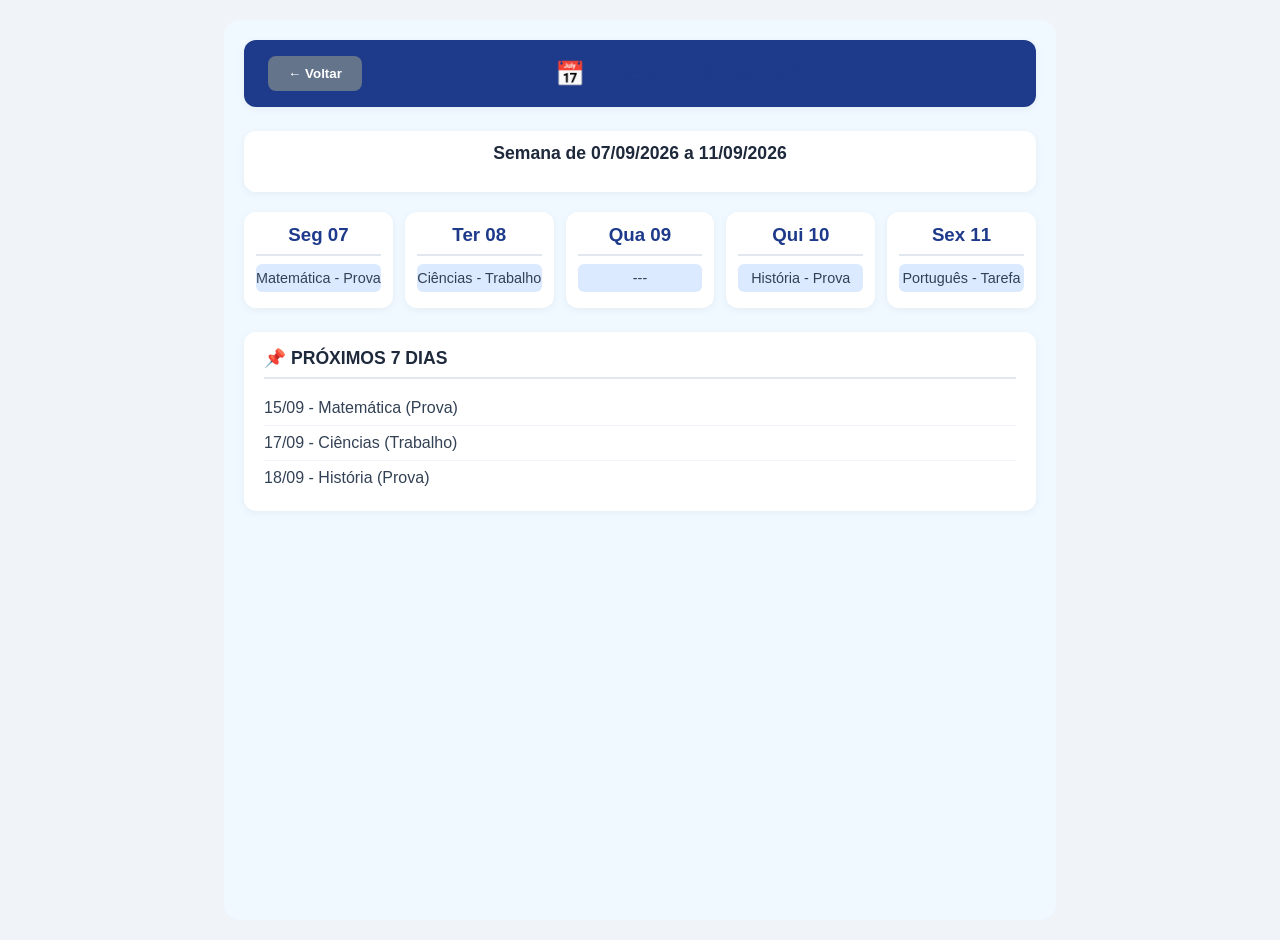
==== agenda.html @ eaa80289 "Renomeia tela inicial para dashboard e corrige navegação" ====
<!DOCTYPE html>
<html lang="pt-br">
<head>
    <meta charset="UTF-8" />
    <meta name="viewport" content="width=device-width, initial-scale=1.0" />
    <title>SDE - Agenda</title>
    <link rel="stylesheet" href="css/style.css" />
</head>
<body>
    <div class="container-agenda">
        <!-- Cabeçalho -->
        <header class="header-agenda">
            <button class="btn-voltar" id="btnVoltar">← Voltar</button>
            <h1>📅 AGENDA SEMANAL</h1>
            <span></span>
        </header>

        <!-- Semana atual -->
        <section class="semana-atual">
            <h2 id="semanaTitulo">Semana de 07/09/2026 a 11/09/2026</h2>
        </section>

        <!-- Dias da semana -->
        <div class="dias-semana-agenda">
            <div class="dia">
                <h3>Seg 07</h3>
                <ul>
                    <li class="evento">Matemática - Prova</li>
                </ul>
            </div>
            <div class="dia">
                <h3>Ter 08</h3>
                <ul>
                    <li class="evento">Ciências - Trabalho</li>
                </ul>
            </div>
            <div class="dia">
                <h3>Qua 09</h3>
                <ul>
                    <li class="evento">---</li>
                </ul>
            </div>
            <div class="dia">
                <h3>Qui 10</h3>
                <ul>
                    <li class="evento">História - Prova</li>
                </ul>
            </div>
            <div class="dia">
                <h3>Sex 11</h3>
                <ul>
                    <li class="evento">Português - Tarefa</li>
                </ul>
            </div>
        </div>

        <!-- Próximos 7 dias -->
        <section class="proximos-dias">
            <h2>📌 PRÓXIMOS 7 DIAS</h2>
            <ul>
                <li>15/09 - Matemática (Prova)</li>
                <li>17/09 - Ciências (Trabalho)</li>
                <li>18/09 - História (Prova)</li>
            </ul>
        </section>
    </div>

    <script src="js/script.js"></script>
</body>
</html>
---- css/style.css ----
/* ===== RESET GERAL ===== */
* {
    margin: 0;
    padding: 0;
    box-sizing: border-box;
}

body {
    font-family: 'Segoe UI', Tahoma, Geneva, Verdana, sans-serif;
    background-color: #f0f4f8;
    display: flex;
    justify-content: center;
    align-items: center;
    min-height: 100vh;
    padding: 20px;
}

.container {
    background-color: #ffffff;
    max-width: 400px;
    width: 100%;
    padding: 40px 30px;
    border-radius: 16px;
    box-shadow: 0 8px 24px rgba(0, 0, 0, 0.1);
    text-align: center;
}

/* ===== LOGO ===== */
.logo h1 {
    font-size: 2.2rem;
    color: #1e3a8a;
    margin-bottom: 4px;
}

.logo p {
    color: #64748b;
    font-size: 0.95rem;
    margin-bottom: 28px;
}

/* ===== FORMULÁRIO ===== */
.form {
    display: flex;
    flex-direction: column;
    gap: 14px;
    text-align: left;
}

.form label {
    font-weight: 600;
    font-size: 0.9rem;
    color: #1e293b;
}

.form input {
    padding: 12px 16px;
    border: 2px solid #e2e8f0;
    border-radius: 8px;
    font-size: 1rem;
    transition: border-color 0.3s;
    width: 100%;
}

.form input:focus {
    border-color: #3b82f6;
    outline: none;
}

.btn-entrar {
    background-color: #3b82f6;
    color: #ffffff;
    border: none;
    padding: 14px;
    border-radius: 8px;
    font-size: 1.1rem;
    font-weight: 700;
    cursor: pointer;
    transition: background-color 0.3s;
    margin-top: 8px;
}

.btn-entrar:hover {
    background-color: #1e4a8a;
}

/* ===== LINKS ===== */
.links {
    margin-top: 24px;
    display: flex;
    flex-direction: column;
    gap: 8px;
}

.links a {
    color: #3b82f6;
    text-decoration: none;
    font-size: 0.95rem;
}

.links a:hover {
    text-decoration: underline;
}

.esqueceu {
    font-size: 0.85rem;
    color: #94a3b8;
}/* ===== TELA DE CADASTRO ===== */
select {
    padding: 12px 16px;
    border: 2px solid #e2e8f0;
    border-radius: 8px;
    font-size: 1rem;
    background-color: #fff;
    width: 100%;
    appearance: none;
    transition: border-color 0.3s;
}

select:focus {
    border-color: #3b82f6;
    outline: none;
}

.btn-cadastrar {
    background-color: #10b981;
    color: #ffffff;
    border: none;
    padding: 14px;
    border-radius: 8px;
    font-size: 1.1rem;
    font-weight: 700;
    cursor: pointer;
    transition: background-color 0.3s;
    margin-top: 8px;
}

.btn-cadastrar:hover {
    background-color: #059669;
}
/* ===== TELA DE DASHBOARD ===== */
.container-dashboard {
    max-width: 900px;
    margin: 0 auto;
    padding: 20px;
    background-color: #f8fafc;
    min-height: 100vh;
}

/* Cabeçalho */
.header {
    display: flex;
    justify-content: space-between;
    align-items: center;
    background-color: #ffffff;
    padding: 16px 24px;
    border-radius: 12px;
    box-shadow: 0 2px 8px rgba(0,0,0,0.05);
    margin-bottom: 24px;
}

.saudacao {
    font-size: 1.3rem;
    color: #1e293b;
}

.data-atual {
    font-size: 0.9rem;
    color: #64748b;
    display: block;
}

.btn-sair {
    background-color: #ef4444;
    color: white;
    border: none;
    padding: 8px 18px;
    border-radius: 8px;
    font-weight: 600;
    cursor: pointer;
    transition: background-color 0.3s;
}

.btn-sair:hover {
    background-color: #dc2626;
}

/* Calendário Resumido */
.calendario-resumo {
    background-color: #ffffff;
    padding: 20px;
    border-radius: 12px;
    box-shadow: 0 2px 8px rgba(0,0,0,0.05);
    margin-bottom: 24px;
}

.calendario-resumo h2 {
    text-align: center;
    color: #1e3a8a;
    margin-bottom: 12px;
}

.dias-semana {
    display: grid;
    grid-template-columns: repeat(7, 1fr);
    text-align: center;
    font-weight: 600;
    color: #64748b;
    margin-bottom: 6px;
}

.dias-mes {
    display: grid;
    grid-template-columns: repeat(7, 1fr);
    text-align: center;
    gap: 4px;
}

.dias-mes span {
    padding: 6px 0;
    border-radius: 6px;
    background-color: #f1f5f9;
    font-size: 0.9rem;
}

.dias-mes .hoje {
    background-color: #3b82f6;
    color: white;
    font-weight: 700;
}

/* Provas e Metas */
.provas-semana, .metas-estudo {
    background-color: #ffffff;
    padding: 16px 20px;
    border-radius: 12px;
    box-shadow: 0 2px 8px rgba(0,0,0,0.05);
    margin-bottom: 16px;
}

.provas-semana h2, .metas-estudo h2 {
    color: #1e293b;
    font-size: 1.1rem;
    border-bottom: 2px solid #e2e8f0;
    padding-bottom: 8px;
    margin-bottom: 12px;
}

.provas-semana ul, .metas-estudo ul {
    list-style: none;
    padding: 0;
}

.provas-semana li, .metas-estudo li {
    padding: 8px 0;
    border-bottom: 1px solid #f1f5f9;
    color: #334155;
}

.provas-semana li:last-child, .metas-estudo li:last-child {
    border-bottom: none;
}

/* Botão Nova Atividade */
.botao-nova-atividade {
    text-align: center;
    margin-top: 20px;
}

.btn-nova-atividade {
    background-color: #3b82f6;
    color: white;
    border: none;
    padding: 14px 40px;
    border-radius: 30px;
    font-size: 1.1rem;
    font-weight: 700;
    cursor: pointer;
    transition: background-color 0.3s;
    box-shadow: 0 4px 12px rgba(59,130,246,0.3);
}

.btn-nova-atividade:hover {
    background-color: #1e4a8a;
}
/* ===== TELA DE AGENDA ===== */
.container-agenda {
    max-width: 900px;
    margin: 0 auto;
    padding: 20px;
    background-color: #f8fafc;
    min-height: 100vh;
}

.header-agenda {
    display: flex;
    justify-content: space-between;
    align-items: center;
    background-color: #ffffff;
    padding: 12px 20px;
    border-radius: 12px;
    box-shadow: 0 2px 8px rgba(0,0,0,0.05);
    margin-bottom: 20px;
}

.header-agenda h1 {
    font-size: 1.3rem;
    color: #1e3a8a;
    margin: 0;
}

.btn-voltar {
    background-color: #e2e8f0;
    border: none;
    padding: 8px 16px;
    border-radius: 8px;
    font-weight: 600;
    cursor: pointer;
    transition: background-color 0.3s;
}

.btn-voltar:hover {
    background-color: #cbd5e1;
}

.semana-atual h2 {
    text-align: center;
    color: #1e293b;
    font-size: 1.1rem;
    margin-bottom: 16px;
}

.dias-semana-agenda {
    display: grid;
    grid-template-columns: repeat(5, 1fr);
    gap: 12px;
    margin-bottom: 24px;
}

.dia-card {
    background-color: #ffffff;
    border-radius: 12px;
    padding: 12px;
    box-shadow: 0 2px 8px rgba(0,0,0,0.05);
    min-height: 150px;
}

.dia-nome {
    font-weight: 700;
    color: #1e3a8a;
    display: block;
    text-align: center;
}

.dia-data {
    display: block;
    text-align: center;
    font-size: 0.9rem;
    color: #64748b;
    margin-bottom: 8px;
}

.lista-atividades {
    list-style: none;
    padding: 0;
    margin: 0;
    font-size: 0.85rem;
}

.lista-atividades li {
    background-color: #f1f5f9;
    margin-bottom: 4px;
    padding: 4px 8px;
    border-radius: 4px;
    color: #1e293b;
}

.lista-atividades .sem-atividade {
    color: #94a3b8;
    font-style: italic;
}

.proximos-dias {
    background-color: #ffffff;
    padding: 16px 20px;
    border-radius: 12px;
    box-shadow: 0 2px 8px rgba(0,0,0,0.05);
}

.proximos-dias h2 {
    color: #1e293b;
    font-size: 1.1rem;
    border-bottom: 2px solid #e2e8f0;
    padding-bottom: 8px;
    margin-bottom: 12px;
}

.proximos-dias ul {
    list-style: none;
    padding: 0;
}

.proximos-dias li {
    padding: 6px 0;
    border-bottom: 1px solid #f1f5f9;
    color: #334155;
}

.proximos-dias li:last-child {
    border-bottom: none;
}
/* ===== TELA DE AGENDA ===== */
.container-agenda {
    max-width: 900px;
    margin: 0 auto;
    padding: 20px;
    background-color: #f0f9ff;
    min-height: 100vh;
    border-radius: 16px;
}

.header-agenda {
    display: flex;
    justify-content: space-between;
    align-items: center;
    background-color: #1e3a8a;
    color: white;
    padding: 16px 24px;
    border-radius: 12px;
    margin-bottom: 24px;
}

.header-agenda h1 {
    font-size: 1.5rem;
    margin: 0;
}

.btn-voltar {
    background-color: #64748b;
    color: white;
    border: none;
    padding: 10px 20px;
    border-radius: 8px;
    font-weight: 600;
    cursor: pointer;
    transition: background-color 0.3s;
}

.btn-voltar:hover {
    background-color: #475569;
}

.semana-atual {
    text-align: center;
    background-color: white;
    padding: 12px;
    border-radius: 12px;
    margin-bottom: 20px;
    box-shadow: 0 2px 8px rgba(0,0,0,0.05);
}

.semana-atual h2 {
    color: #1e293b;
    font-size: 1.1rem;
}

.dias-semana-agenda {
    display: grid;
    grid-template-columns: repeat(5, 1fr);
    gap: 12px;
    margin-bottom: 24px;
}

.dia {
    background-color: white;
    padding: 12px;
    border-radius: 12px;
    box-shadow: 0 2px 8px rgba(0,0,0,0.05);
    text-align: center;
}

.dia h3 {
    color: #1e3a8a;
    border-bottom: 2px solid #e2e8f0;
    padding-bottom: 8px;
    margin-bottom: 8px;
}

.dia ul {
    list-style: none;
    padding: 0;
    margin: 0;
}

.dia li {
    padding: 6px 0;
    font-size: 0.9rem;
    color: #334155;
}

.evento {
    background-color: #dbeafe;
    border-radius: 6px;
    padding: 4px 8px;
    margin: 4px 0;
}

.proximos-dias {
    background-color: white;
    padding: 16px 20px;
    border-radius: 12px;
    box-shadow: 0 2px 8px rgba(0,0,0,0.05);
}

.proximos-dias h2 {
    color: #1e293b;
    border-bottom: 2px solid #e2e8f0;
    padding-bottom: 8px;
    margin-bottom: 12px;
}

.proximos-dias ul {
    list-style: none;
    padding: 0;
}

.proximos-dias li {
    padding: 8px 0;
    border-bottom: 1px solid #f1f5f9;
    color: #334155;
}

.proximos-dias li:last-child {
    border-bottom: none;
}
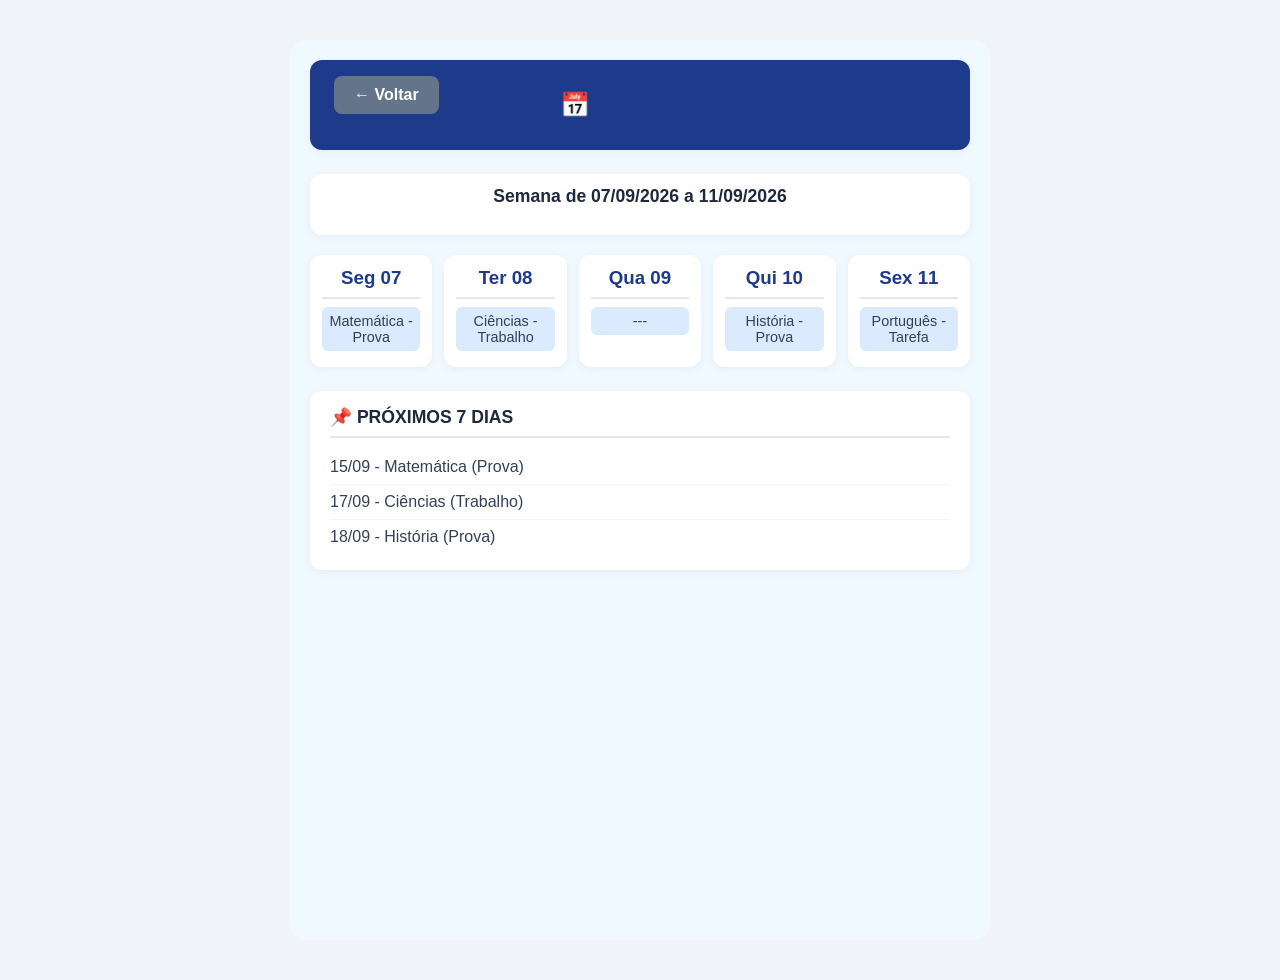
==== commit a6f8d4a3: "Ajusta estilo do botao voltar e finaliza design responsivo" ====
--- a/agenda.html
+++ b/agenda.html
@@ -10,7 +10,7 @@
     <div class="container-agenda">
         <!-- Cabeçalho -->
         <header class="header-agenda">
-            <button class="btn-voltar" id="btnVoltar">← Voltar</button>
+                <a href="dashboard.html" class="btn-voltar">← Voltar</a>
             <h1>📅 AGENDA SEMANAL</h1>
             <span></span>
         </header>
--- a/css/style.css
+++ b/css/style.css
@@ -531,4 +531,84 @@
 
 .proximos-dias li:last-child {
     border-bottom: none;
+}
+/* ===== BOTÃO VER AGENDA ===== */
+.btn-ver-agenda {
+    display: block;
+    text-align: center;
+    background-color: #e0e7ff;
+    color: #1e3a8a;
+    padding: 12px;
+    margin-top: 16px;
+    border-radius: 8px;
+    text-decoration: none;
+    font-weight: 600;
+    transition: background-color 0.3s;
+}
+
+.btn-ver-agenda:hover {
+    background-color: #c7d2fe;
+}
+/* ===== MELHORIAS NA TELA DE AGENDA ===== */
+
+/* 1. Diminuir a largura no computador para não ficar esticado */
+.container-agenda {
+    max-width: 700px; /* Diminuído de 900 para 700 */
+    margin: 20px auto; /* Centraliza na tela */
+    padding: 20px;
+}
+
+/* 2. Estilo para Celular (Responsividade) */
+@media (max-width: 768px) {
+    /* Empilha os dias da semana um embaixo do outro no celular */
+    .dias-semana-agenda {
+        display: flex;
+        flex-direction: column;
+        gap: 12px;
+    }
+
+    /* Deixa o dia e o evento um do lado do outro dentro do cartão */
+    .dia {
+        display: flex;
+        justify-content: space-between;
+        align-items: center;
+        text-align: left;
+        padding: 10px 15px;
+    }
+
+    .dia h3 {
+        border-bottom: none;
+        padding-bottom: 0;
+        margin-bottom: 0;
+        font-size: 1rem;
+    }
+
+    /* Ajusta o cabeçalho para telas pequenas */
+    .header-agenda {
+        flex-direction: column;
+        gap: 10px;
+        padding: 15px;
+    }
+
+    .btn-voltar {
+        width: 100%;
+    }
+}
+.btn-voltar {
+    display: inline-block;
+    background-color: #64748b;
+    color: white !important; /* Força o texto a ser branco */
+    padding: 10px 20px;
+    border-radius: 8px;
+    text-decoration: none; /* REMOVE O SUBLINHADO */
+    font-weight: 600;
+    border: none;
+    cursor: pointer;
+    transition: background-color 0.3s;
+    margin-bottom: 20px;
+}
+
+.btn-voltar:hover {
+    background-color: #475569;
+    color: white !important;
 }
